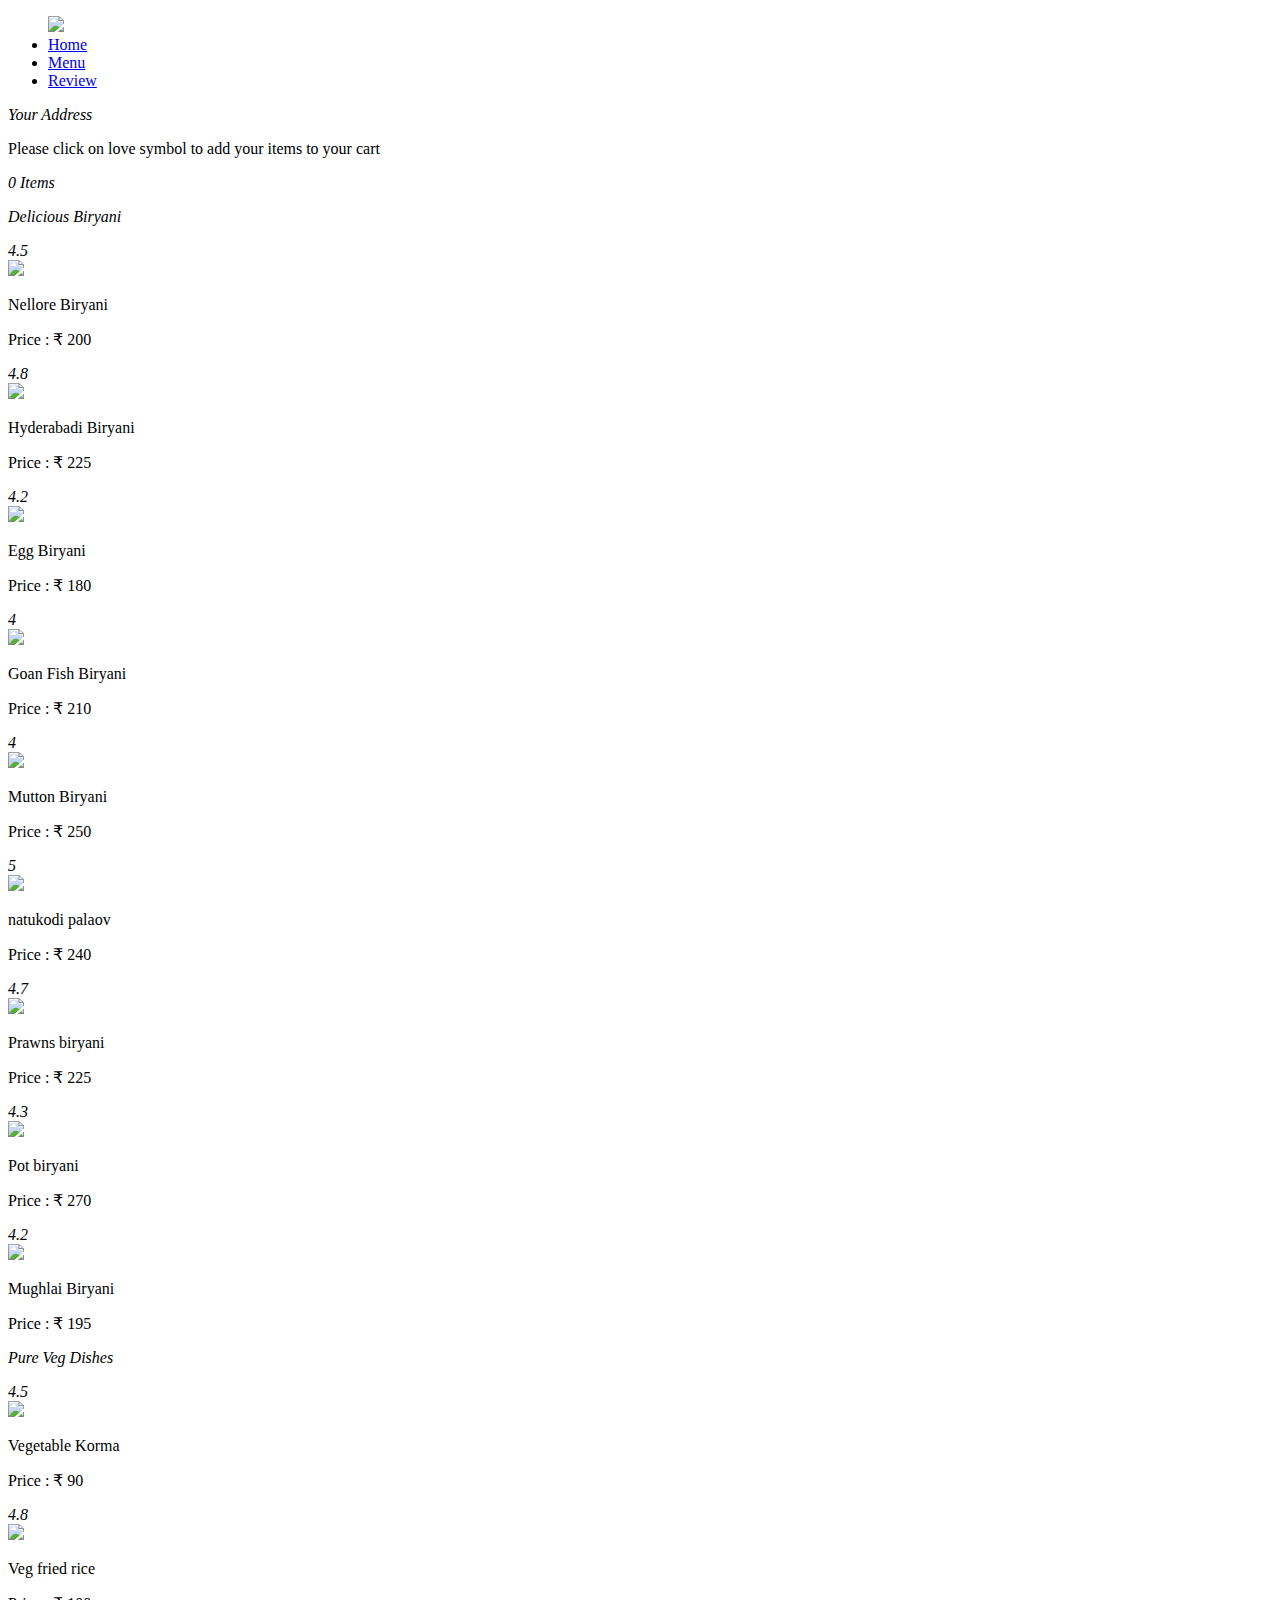
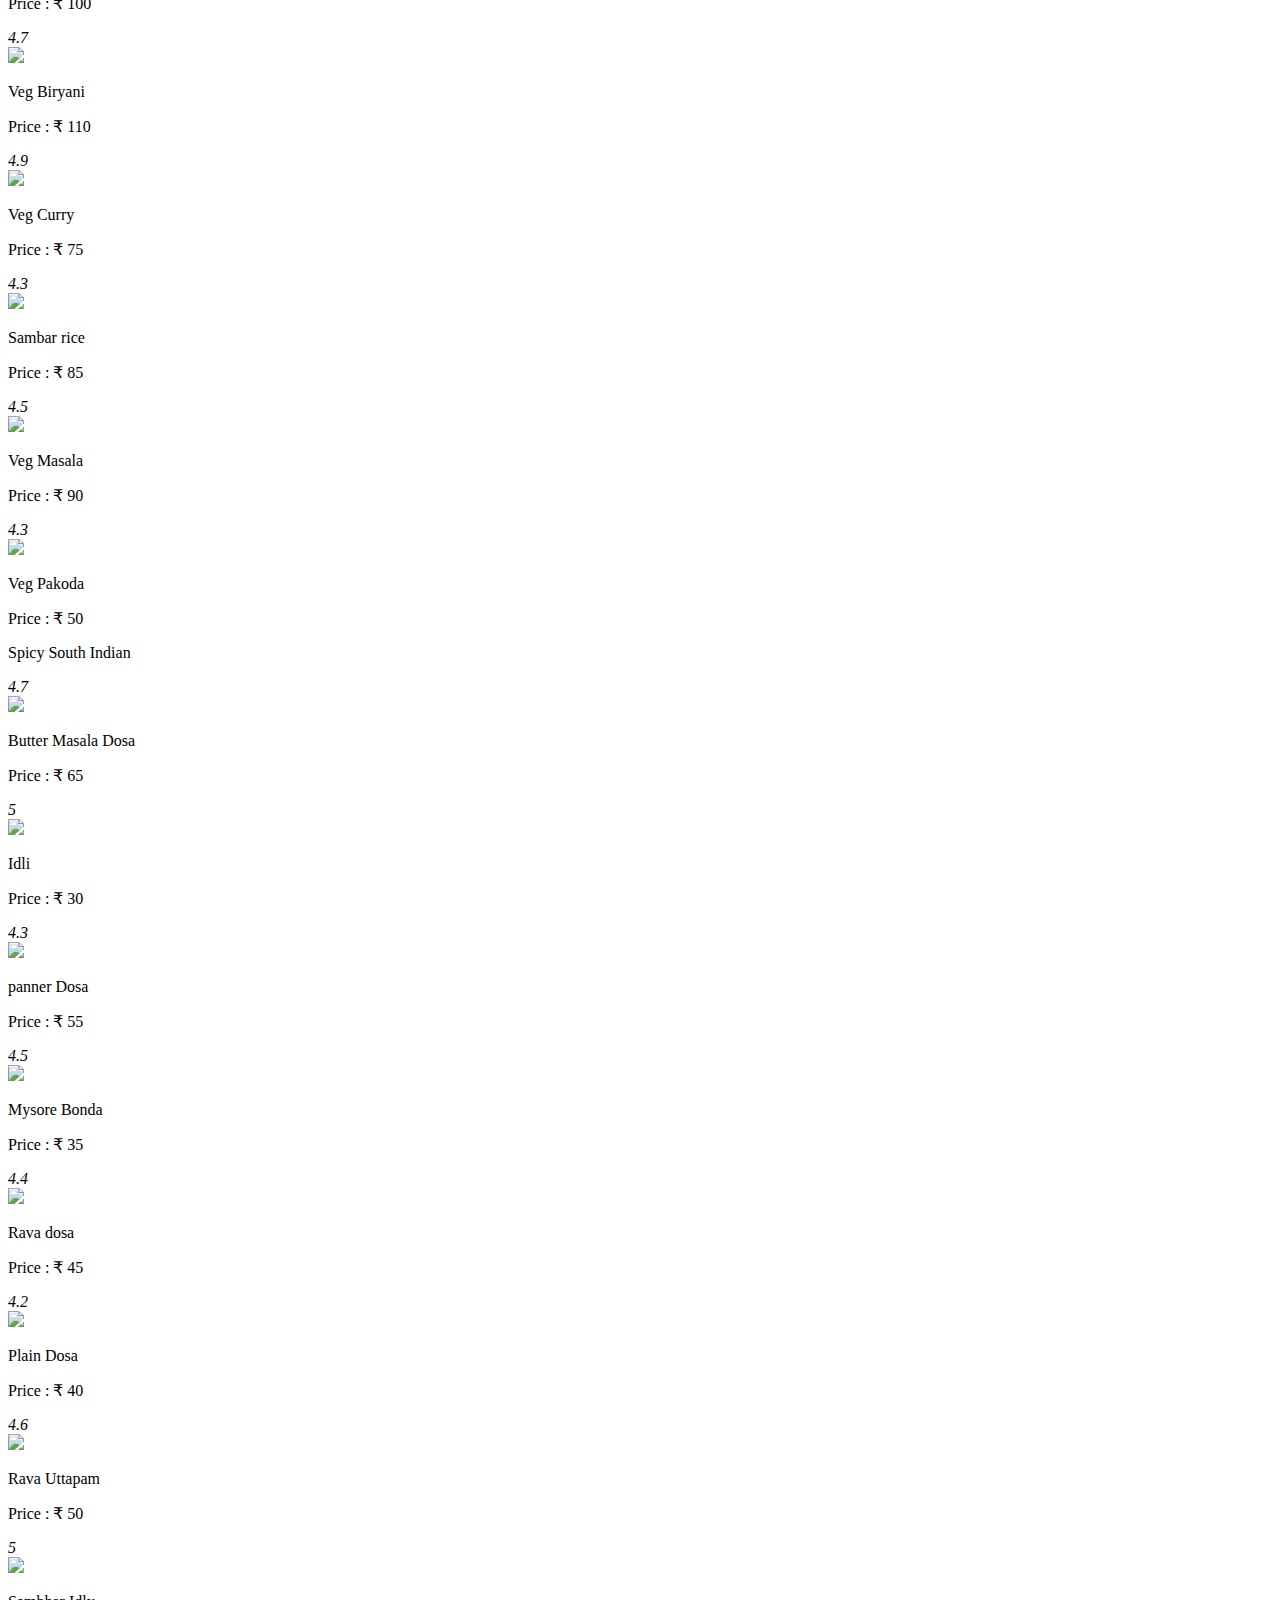
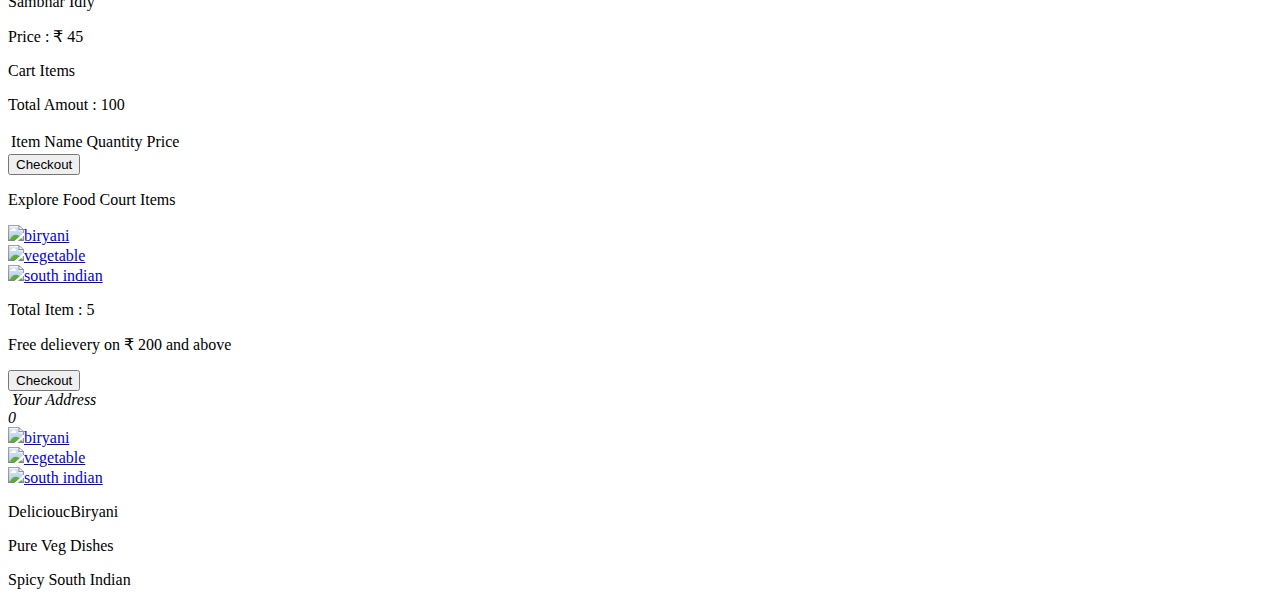
==== menu.html @ 3c87c344 "Add files via upload" ====
<!DOCTYPE html>
<html>
    <head>
        <title>Demo</title>
        <meta charset="UTF-8">
        <meta name="keywords" content="put imp words from web page">
        <meta name="author" content="put author name">
        <meta name="description" content="put short description">
        <meta name="viewport" content="width=device-width initial-scale-1">
        <script src="https://kit.fontawesome.com/20c5629a29.js" crossorigin="anonymous"></script>
        <script src="https://fonts.googleapis.com/css2?family=Open+Sans:wght@300&display=swap"></script>
        <script src="https://fonts.googleapis.com/css2?family=Aclonica&display=swap"></script>
        <link rel="stylesheet" href="../CSS/header.css">
        <link rel="stylesheet" href="../CSS/menu.css">
       
        </head>
        <body>
            <header>
                <ul>
                <img src="https://i.pinimg.com/originals/ea/27/ef/ea27ef43d808e9c6bba6399219bb8be4.jpg"/>
                    <li><a href="home.html">Home</a></li>
                    <li><a href="menu.html">Menu</a></li>
                    <li><a href="review.html">Review</a></li>
                   
                </ul>
            </header>

            <footer>
                <div class="container" id="container">
                    <div id="menu">
                        
                    </div>
            
                    <div id="food-container">
                        <div id="header">
                            <div class="add-box">
                                <i class="fa fa-map-marker your-address" id="add-address"> Your Address</i>
                                <p>Please click on love symbol to add your items to your cart</p>
                            </div>
                            <div class="util">
                                <i class="fa fa-cart-plus" id="cart-plus"> 0 Items</i>
                            </div>
                        </div>
                        <div id="food-items" class="d-food-items">
                            <div id="biryani" class="d-biryani">
                                <p id="category-name"><i>Delicious Biryani</i></p>    
                            </div>
                            <div id="vegetable" class="d-vegetable">
                                <p id="category-name"><i>Pure Veg Dishes</i></p> 
                            </div>
                            <div id="south-indian" class="d-south-indian">
                                <p id="category-name">Spicy South Indian</p>
                            </div>
                        </div>
            
                        <div id="cart-page" class="cart-toggle">
                            <p id="cart-title">Cart Items</p>
                            <p id="m-total-amount">Total Amout : 100</p>
                            <table>
                                <thead>
                                    <td>Item</td>
                                    <td>Name</td>
                                    <td>Quantity</td>
                                    <td>Price</td>
                                </thead>
                                <tbody id="table-body">
                                    
                                </tbody>
                            </table>
                            <div class="btn-box">
                                <button class="cart-btn">Checkout</button>
                            </div>
                        </div>
                    </div>
            
                    <div id="cart">
                        <div class="taste-header">
                        </div>
                        <div id="category-list">
                            <p class="item-menu">Explore Food Court Items</p>
                            <div class="border"></div>                
                        </div>
                        <div id="checkout" class="cart-toggle">
                            <p id="total-item">Total Item : 5</p>
                            <p id="total-price"></p>
                            <p id="delievery">Free delievery on ₹ 200 and above</p>
                            <button class="cart-btn">Checkout</button>
                        </div>
                    </div>
                </div>
            
            
                <!-- mobile approach -->
                <div id="mobile-view" class="mobile-view">
                    <div class="mobile-top">
                        <div class="logo-box">
                            <img src="/images/foodielogo.png" alt="" id="logo">
                            <i class="fa fa-map-marker your-address" id="m-add-address"> Your Address</i>
                        </div>
                        <div class="top-menu">
                            <i class="fa fa-search"></i>
                            <i class="fa fa-tag"></i>
                            <i class="fa fa-heart-o"></i>
                            <i class="fa fa-cart-plus" id="m-cart-plus"> 0</i>
                        </div>
                    </div>
                    
                    <div class="item-container">
                        <div class="category-header" id="category-header">  
                        </div>
            
                        <div id="food-items" class="food-items">
                            <div id="biryani" class="m-biryani">
                                <p id="category-name">DelicioucBiryani</p>    
                            </div>
                            <div id="vegetable" class="m-vegetable">
                                <p id="category-name">Pure Veg Dishes</p> 
                            </div>
                            <div id="south-indian" class="m-south-indian">
                                <p id="category-name">Spicy South Indian</p>
                            </div>
                        </div>            
                    </div>
                
            </footer>
            <script src="MenuCart.js"></script>
        </body>
</html>
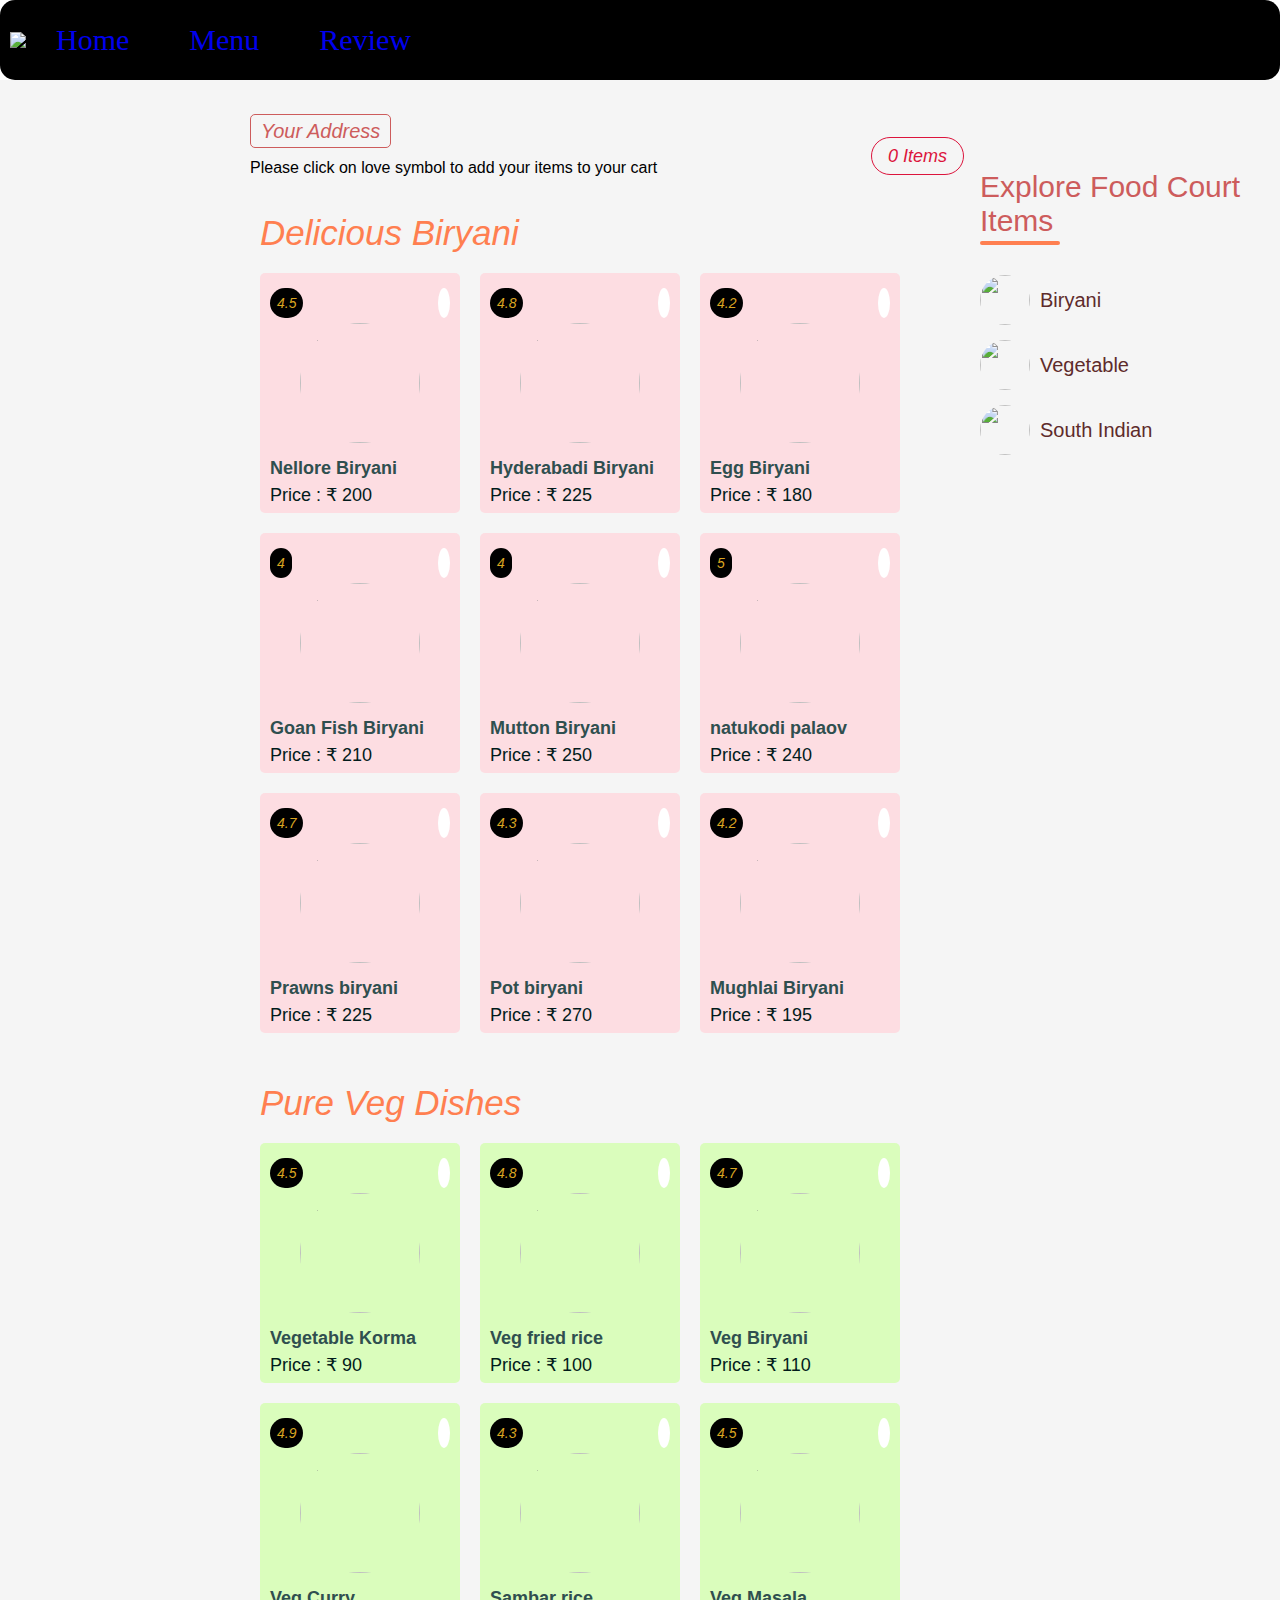
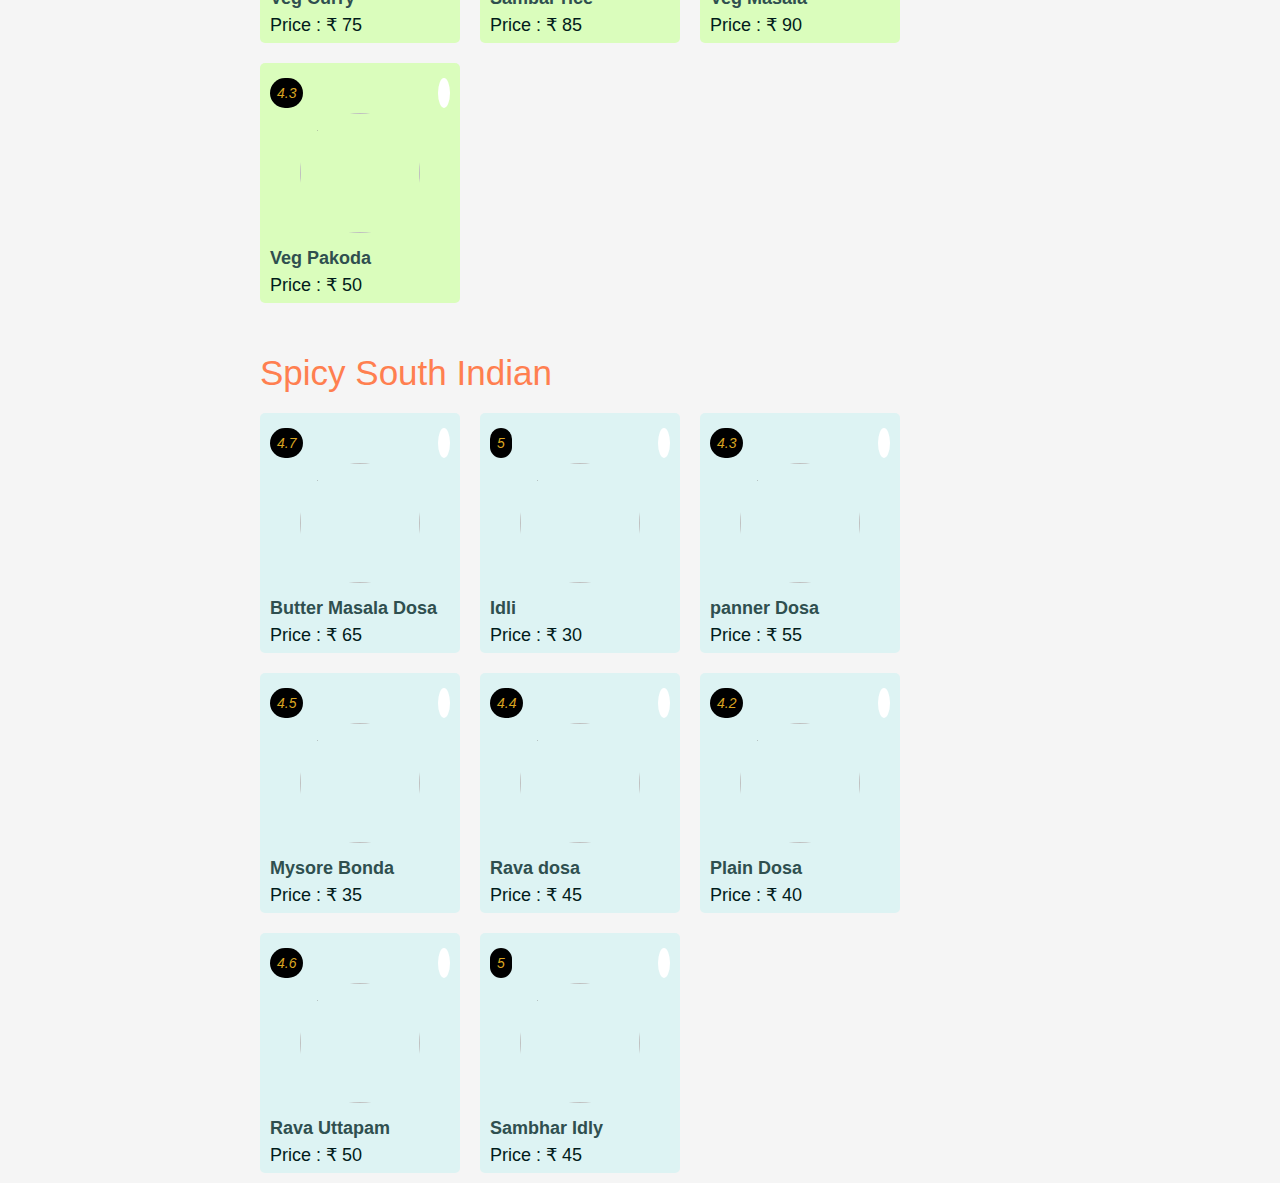
==== commit 7b4357d9: "Update menu.html" ====
--- a/menu.html
+++ b/menu.html
@@ -10,15 +10,15 @@
         <script src="https://kit.fontawesome.com/20c5629a29.js" crossorigin="anonymous"></script>
         <script src="https://fonts.googleapis.com/css2?family=Open+Sans:wght@300&display=swap"></script>
         <script src="https://fonts.googleapis.com/css2?family=Aclonica&display=swap"></script>
-        <link rel="stylesheet" href="../CSS/header.css">
-        <link rel="stylesheet" href="../CSS/menu.css">
+        <link rel="stylesheet" href="header.css">
+        <link rel="stylesheet" href="menu.css">
        
         </head>
         <body>
             <header>
                 <ul>
                 <img src="https://i.pinimg.com/originals/ea/27/ef/ea27ef43d808e9c6bba6399219bb8be4.jpg"/>
-                    <li><a href="home.html">Home</a></li>
+                    <li><a href="index.html">Home</a></li>
                     <li><a href="menu.html">Menu</a></li>
                     <li><a href="review.html">Review</a></li>
                    
@@ -126,4 +126,4 @@
             <script src="MenuCart.js"></script>
         </body>
 </html>
-      +      
--- a/header.css
+++ b/header.css
@@ -0,0 +1,55 @@
+
+
+
+header{
+    display: flex;
+    background-color: black;
+    justify-content: space-between;
+    margin: 0;
+    padding: 0;
+    height: 80px;
+    margin-bottom: 0px;
+    border-radius: 15px;
+    list-style-type: none;
+    
+}
+
+.logo{
+    height:80px;
+    width:50px;
+    border-radius: 15px;
+
+    
+    
+}
+ul{
+    list-style-type: none;
+    display: flex;
+    justify-content: center;
+    align-items: center;
+    padding: 10px;
+   
+   
+   
+}
+
+a{
+    text-decoration: none;
+
+}
+
+li{
+    color: white;
+    margin: 10px;
+    font-family: "Roboto";
+    text-align: center;
+    padding: 20px;
+    font-size: 30px;
+   }
+
+.menu{
+    border: 2px solid yellowgreen;
+    padding: 10px;
+    border-radius: 10px;
+    color: yellowgreen;
+}--- a/menu.css
+++ b/menu.css
@@ -0,0 +1,347 @@
+
+
+header{
+    overflow-x: scroll;
+}
+
+
+body{
+    margin: 0;
+    padding: 0;
+    box-sizing: border-box;
+    font-family: 'Open Sans', sans-serif;
+    height: 100vh;
+    
+   
+}
+.container{
+    display: grid;
+    grid-template-columns: 250px 1fr 300px;
+    min-height: 100vh;
+    overflow-y: scroll;
+}
+#menu{
+    background: whitesmoke;
+}
+.title{
+    padding: 0 30px;
+}
+#menu img{
+    width: 150px;
+    height: 150px;
+    border-radius: 50%;
+    margin-top: -20px;
+}
+.title p{
+    font-size: 40px;
+    font-family: Verdana, Geneva, Tahoma, sans-serif;
+    color: indianred;
+    margin: 0;
+}
+.border{
+    width: 80px;
+    height: 4px;
+    margin: 3px 0;
+    margin-bottom: 30px;
+    border-radius: 2px;
+    background: coral;
+}
+
+.menu-item a{
+    display: block;
+    text-decoration: none;
+    font-size: 20px;
+    padding: 8px 30px;
+    font-family: Verdana, Geneva, Tahoma, sans-serif;
+    margin: 12px 0;
+    color: rgb(128, 129, 129);
+    font-weight: 300;
+    
+}
+.menu-item a:hover{
+    background: rgb(250, 212, 218);
+}
+#food-container{
+background: whitesmoke;
+overflow: scroll;
+overflow-x: hidden;
+box-sizing: content-box;
+
+}
+#header{
+    display: flex;
+    justify-content: space-between;
+    align-items: center;
+    padding-top: 40px;
+    padding-bottom: 10px;
+    position: sticky;
+    top: 0;
+    background: whitesmoke;
+    z-index: 1;
+}
+::-webkit-scrollbar{
+    display: none;
+}
+#header .address{
+    font-size: 20px;
+    
+}
+#map{
+    font-size: 25px;
+    color: red;
+}
+.your-address{
+    border: 1px solid indianred;
+    color: indianred;
+    padding: 5px 10px;
+    border-radius: 5px;
+    width: 150px;
+    overflow: hidden;
+    white-space: nowrap;
+    text-overflow: ellipsis;
+    cursor: pointer;
+}
+.add-box i{
+    font-size: 20px;
+}
+
+#header select{
+    width: 150px;
+    overflow: hidden;
+    border: none;
+    outline: none;
+    background: none;
+    color: rosybrown;
+    padding: 0 5px;
+}
+.food-items{
+    display: none;
+}
+.cart-toggle{
+    display: block;
+}
+.util i,.user i{
+    font-size: 18px;
+    margin: 0 16px;
+    border: 1px solid crimson;
+    padding: 8px 16px;
+    color: crimson;
+    border-radius: 20px;
+    cursor: pointer;
+}
+.util i:active{
+    color: white;
+    background: crimson;
+}
+#biryani,#vegetable,#south-indian{
+    margin-top: 40px;   
+}
+#vegetable #item-card{
+    background: rgb(218, 253, 188);
+}
+#south-indian #item-card{
+    background: rgb(221, 243, 243);
+}
+#category-name,.item-menu{
+    margin: 10px;
+    font-size: 35px;   
+    color: coral;
+    font-family: 'Aclonica', sans-serif;
+}
+#item-card{
+    width: 180px;
+    height: 220px;
+    padding: 10px;
+    margin: 10px;
+    display: inline-block;
+    border-radius: 5px;
+    background: rgb(253, 221, 226);
+    cursor: pointer;
+    transition: 0.5s all step-end;
+}
+#item-card:hover img{
+    transform: scale(1.2);
+}
+#card-top{
+    display: flex;
+    margin: 5px 0;
+    justify-content: space-between;
+}
+#rating{
+    padding: 7px;
+    color: goldenrod;
+    background: black;
+    font-size: 14px;
+    border-radius: 15px;
+}
+.fa-heart-o{
+    padding: 6px;
+    border-radius: 50%;
+    background: white;
+    cursor: pointer;
+}
+.toggle-heart{
+background: orangered;
+color: white; 
+}
+#item-card img{
+    width: 120px;
+    height: 120px;
+    border-radius: 50%;
+    margin: auto;
+    display: block;
+    margin-bottom: 15px;
+    transition: 0.5s all ease-in-out;
+}
+#item-name{
+    margin: 5px 0;
+    font-weight: 600;
+    color: darkslategray;
+    font-size: 18px;
+}
+#item-price{
+    margin: 0;
+    color: rgb(2, 27, 27);
+    font-weight: 500;
+    font-size: 18px;
+}
+
+.food-items{
+    display: none;
+}
+.cart-toggle{
+    display: none;
+}
+#cart-page{
+    background: white;
+    margin: 40px 10px;
+    margin-right: 50px;
+    padding: 20px 30px;
+    padding-bottom: 30px;
+    position: relative;
+}
+#cart-title{
+    font-size: 35px;
+    margin: 0;
+    color: indianred;
+}
+#cart-page table{
+    width: 100%;
+    margin-top: 20px;
+    text-align: center;
+}
+#cart-page table thead td{
+    font-size: 25px;
+    padding-bottom: 10px;
+}
+
+.cart-btn{
+    outline: none;
+    border: none;
+    background: crimson;
+    color: white;
+    padding: 10px 25px;
+    border-radius: 20px;
+    font-size: 18px;
+    text-transform: uppercase;
+    bottom: 30px;
+    margin: 15px 0;
+    cursor: pointer;
+}
+#cart-page table tbody td{
+    padding: 10px 0;
+    font-size: 20px;
+}
+#cart-page table tbody button{
+    outline: none;
+    border: none;
+    font-size: 16px;
+    background: none;
+    background: lightcoral;
+    color: white;
+    border-radius: 3px;
+    cursor: pointer;
+    margin: 0 5px;
+}
+#cart-page table tbody img{
+    width: 75px;
+    height: 75px;
+    border-radius: 50%;
+}
+#checkout{
+    text-align: center;
+    margin: 40px auto;
+    border-radius: 5px;
+    background: white;
+    padding: 10px 20px;
+}
+#checkout p{
+    margin: 15px 0;
+    float: left;
+}
+#total-price,#total-item{
+    font-size: 25px;
+    color: indianred;
+}
+#delievery{
+    font-size: 20px;
+    color: limegreen;
+}
+#cart{
+    background: whitesmoke;
+    padding-right: 30px;
+    overflow-y: scroll;
+}
+
+.item-menu{
+    margin: 0;
+    font-size: 30px;
+    margin-top: 40px;
+    color: indianred;
+    background: whitesmoke;
+    
+}
+.list-card{
+    display: flex;
+    align-items: center;
+    margin-top: 15px;
+    border-radius: 25px;
+    cursor: pointer;
+    transition: 0.3s all ease-in-out;
+}
+.list-card:hover{
+    background: rgb(255, 216, 222);
+}
+.list-card:hover img{
+    transition: 0.5s all ease-in-out;
+    transform: scale(1.2);
+}
+.list-card img{
+    width: 50px;
+    height: 50px;
+    border-radius: 50%;
+}
+.list-name{
+    font-size: 20px;
+    margin: 0 10px;
+    text-decoration: none;
+    text-transform: capitalize;
+    color: rgb(94, 43, 43);
+}
+.taste-header{
+    padding-top: 40px;
+    padding-bottom: 10px;
+    position: sticky;
+    top: 0;
+    background: whitesmoke;
+}
+#mobile-view{
+    display: none;
+}
+#biryani{
+    margin-top: 10px;
+}
+#m-total-amount{
+    display: none;
+}
+
